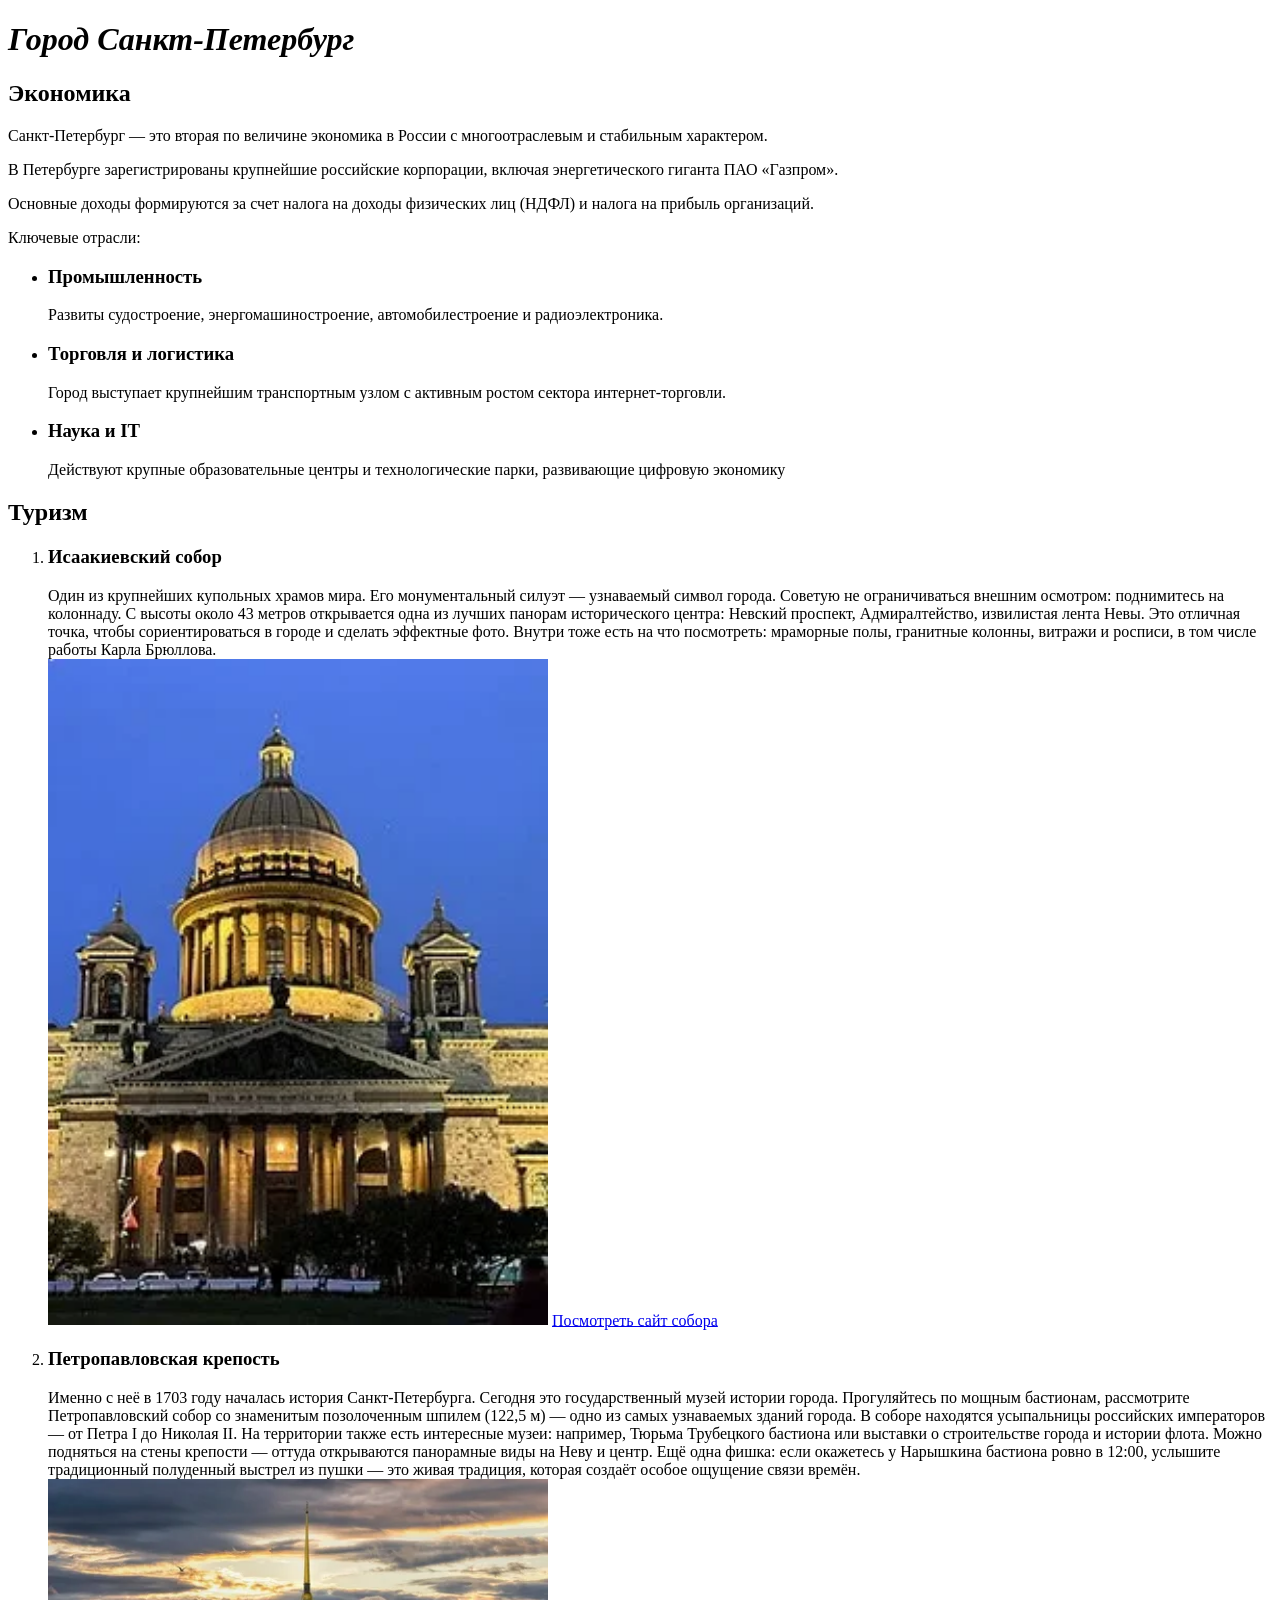
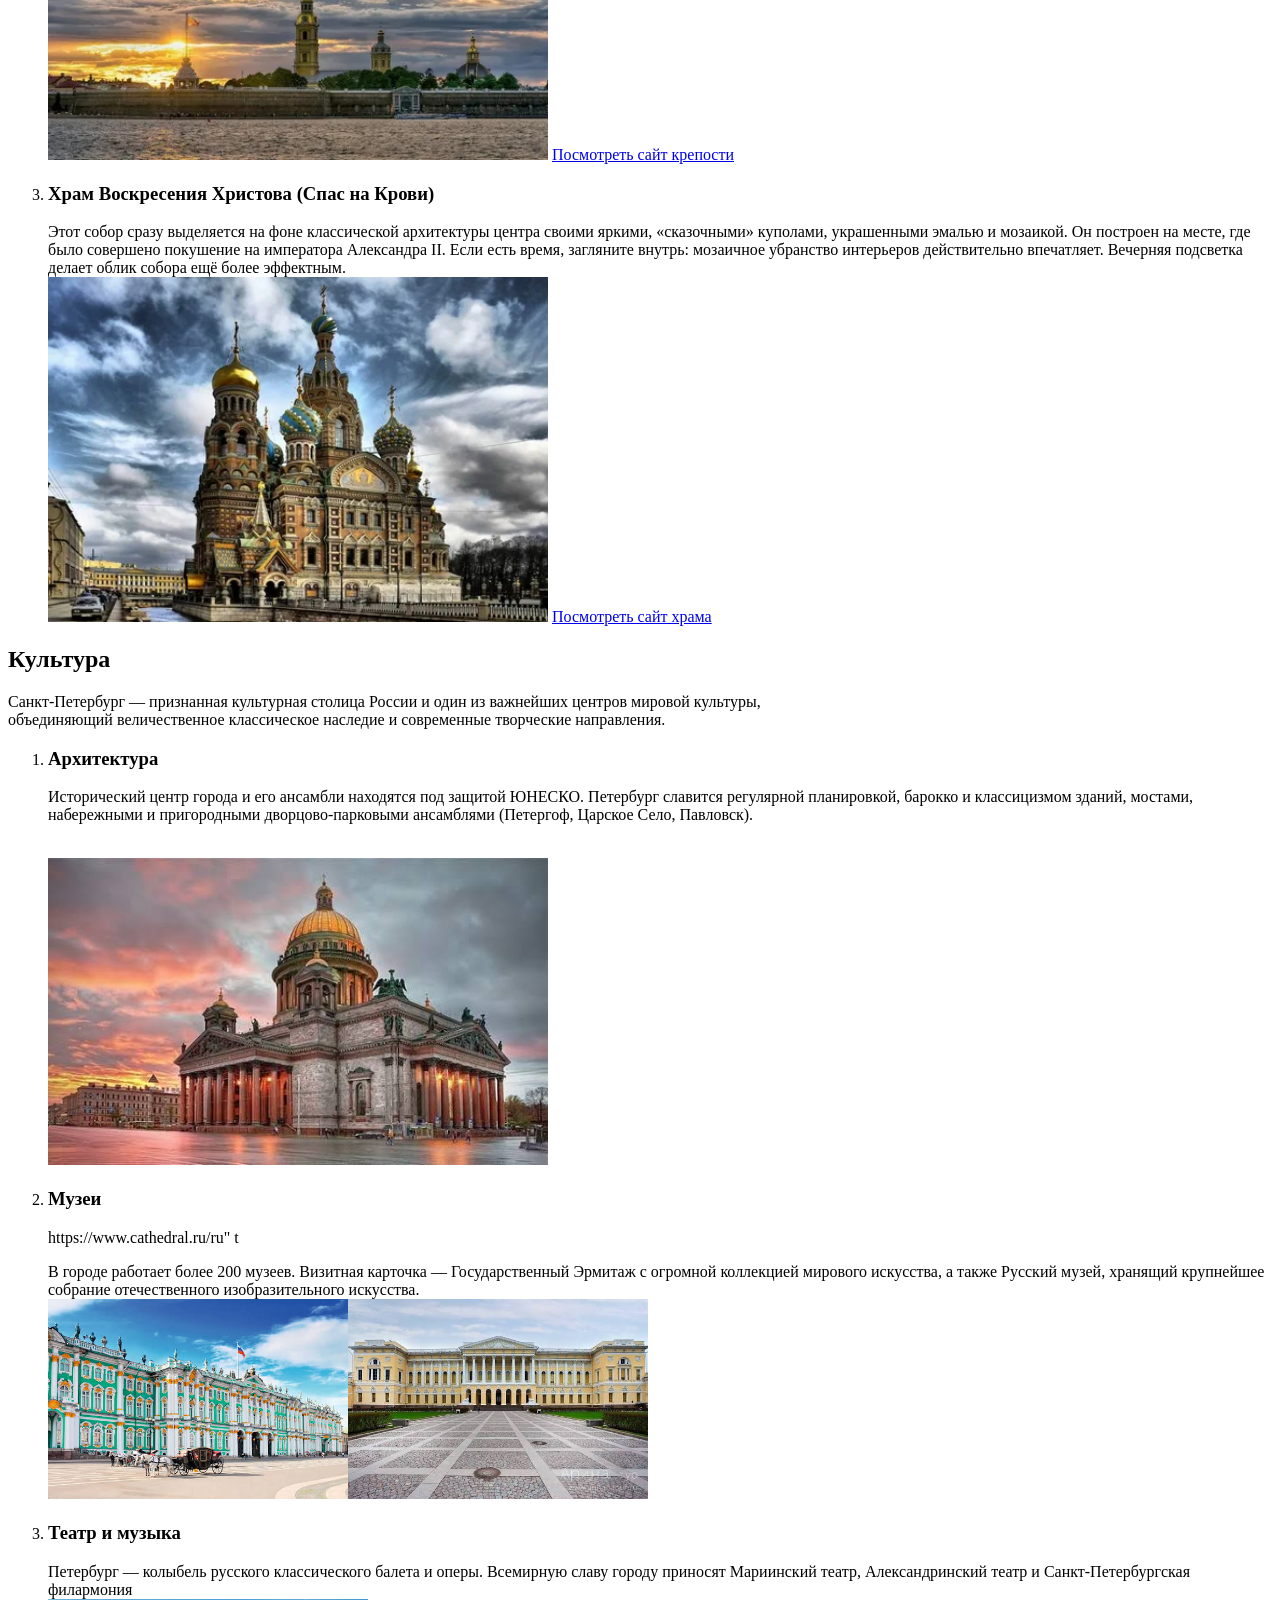
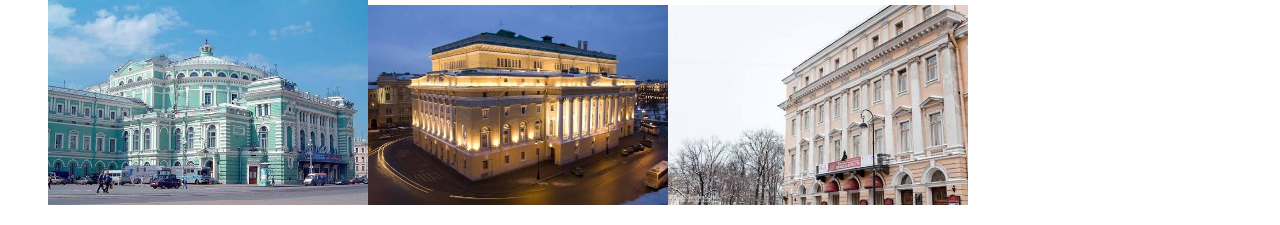
==== более тзшный/index.html @ c80f9b0b "First commit" ====
<!DOCTYPE html>
<html>
    <head>
        <meta charset="UTF-8">
        <title>Санкт-Петербург</title>
    </head>
    <body>
        <h1><i>Город Санкт-Петербург</i></h1>
        <h2>Экономика</h2>
        <p class="cen">Санкт-Петербург — это вторая по величине экономика в России с многоотраслевым и стабильным характером.</p>
        <p class="cen">В Петербурге зарегистрированы крупнейшие российские корпорации, включая энергетического гиганта ПАО «Газпром».</p>
        <p class="cen"> Основные доходы формируются за счет налога на доходы физических лиц (НДФЛ) и налога на прибыль организаций.</p>
        <p class="cen">Ключевые отрасли:</p>
        <ul>
            <li><h3>Промышленность</h2></li>
            <p>Развиты судостроение, энергомашиностроение, автомобилестроение и радиоэлектроника.</p>
            <li><h3>Торговля и логистика</h2></li>
            <p>Город выступает крупнейшим транспортным узлом с активным ростом сектора интернет-торговли.</p>
            <li><h3>Наука и IT</h2></li>
            <p>Действуют крупные образовательные центры и технологические парки, развивающие цифровую экономику</p>        
        </ul>
        <h2>Туризм</h2>
        <ol>
            <li><h3>Исаакиевский собор</h2></li>
            <p>Один из крупнейших купольных храмов мира. Его монументальный силуэт — узнаваемый символ города. Советую не ограничиваться внешним осмотром: поднимитесь на колоннаду. С высоты около 43 метров открывается одна из лучших панорам исторического центра: Невский проспект, Адмиралтейство, извилистая лента Невы. Это отличная точка, чтобы сориентироваться в городе и сделать эффектные фото. Внутри тоже есть на что посмотреть: мраморные полы, гранитные колонны, витражи и росписи, в том числе работы Карла Брюллова.
            <br> <img src="is.jpg" alt="Исаакиевский собор"  width="500px">
            <a href="https://www.cathedral.ru/ru" target="_blank">Посмотреть сайт собора</a>
            </p>
            <li><h3>Петропавловская крепость</h2></li>
            <p>Именно с неё в 1703 году началась история Санкт-Петербурга. Сегодня это государственный музей истории города. Прогуляйтесь по мощным бастионам, рассмотрите Петропавловский собор со знаменитым позолоченным шпилем (122,5 м) — одно из самых узнаваемых зданий города. В соборе находятся усыпальницы российских императоров — от Петра I до Николая II. На территории также есть интересные музеи: например, Тюрьма Трубецкого бастиона или выставки о строительстве города и истории флота. Можно подняться на стены крепости — оттуда открываются панорамные виды на Неву и центр. Ещё одна фишка: если окажетесь у Нарышкина бастиона ровно в 12:00, услышите традиционный полуденный выстрел из пушки — это живая традиция, которая создаёт особое ощущение связи времён.
            <br> <img src="pk.jpg" alt="Петропавловская крепость"  width="500px"> 
            <a href="https://www.google.com/goto?url=CAESUQHrOzAVkxInHg3Rd6XXfSaUiSAGd_EhR9a_v71JajYghUk1MVlKx-XHyZ4IRBCpS6coaePpkOcwdXhpnXJrqv1Pvjso9up58WGBo2SPQZTirQ" target="_blank">Посмотреть сайт крепости</a>  
            </p>
            <li><h3>Храм Воскресения Христова (Спас на Крови)</h2></li>
            <p>Этот собор сразу выделяется на фоне классической архитектуры центра своими яркими, «сказочными» куполами, украшенными эмалью и мозаикой. Он построен на месте, где было совершено покушение на императора Александра II. Если есть время, загляните внутрь: мозаичное убранство интерьеров действительно впечатляет. Вечерняя подсветка делает облик собора ещё более эффектным.
            <br> <img src="xvx.jpg" alt="Храм Воскресения Христова (Спас на Крови)"  width="500px">
            <a href="https://spas.spb.ru/"_blank">Посмотреть сайт храма</a>           
            </p>        
        </ol>       
        <h2>Культура</h2>
        <p class="cen">Санкт-Петербург — признанная культурная столица России и один из важнейших центров мировой культуры,<br>объединяющий величественное классическое наследие и современные творческие направления.</p>
        <ol>
            <li><h3>Архитектура</h2></li>
            <p>Исторический центр города и его ансамбли находятся под защитой ЮНЕСКО. Петербург славится регулярной планировкой, барокко и классицизмом зданий, мостами, набережными и пригородными дворцово-парковыми ансамблями (Петергоф, Царское Село, Павловск).</p>
            <br> <img src="images (1).jfif" alt="Исаакиевский собор"  width="500px">
            </p>
            <li><h3>Музеи</h2></li>https://www.cathedral.ru/ru" t
            <p>В городе работает более 200 музеев. Визитная карточка — Государственный Эрмитаж с огромной коллекцией мирового искусства, а также Русский музей, хранящий крупнейшее собрание отечественного изобразительного искусства.
            <br> <img src="images (2).jfif" alt="Эрмитаж"  width="300px"><img src="images (3).jfif" alt="Русский музей"  width="300px">   
            </p>
            <li><h3>Театр и музыка</h2></li>
            <p>Петербург — колыбель русского классического балета и оперы. Всемирную славу городу приносят Мариинский театр, Александринский театр и Санкт-Петербургская филармония
            <br> <img src="images (4).jfif" alt="Мариинский театр"  width="320px"><img src="images (5).jfif" alt="Александринский театр"  width="300px"><img src="images (6).jfif" alt="Санкт-Петербургская филармония"  width="300px">           
            </p>        
        </ol>        
    </body>
</html>
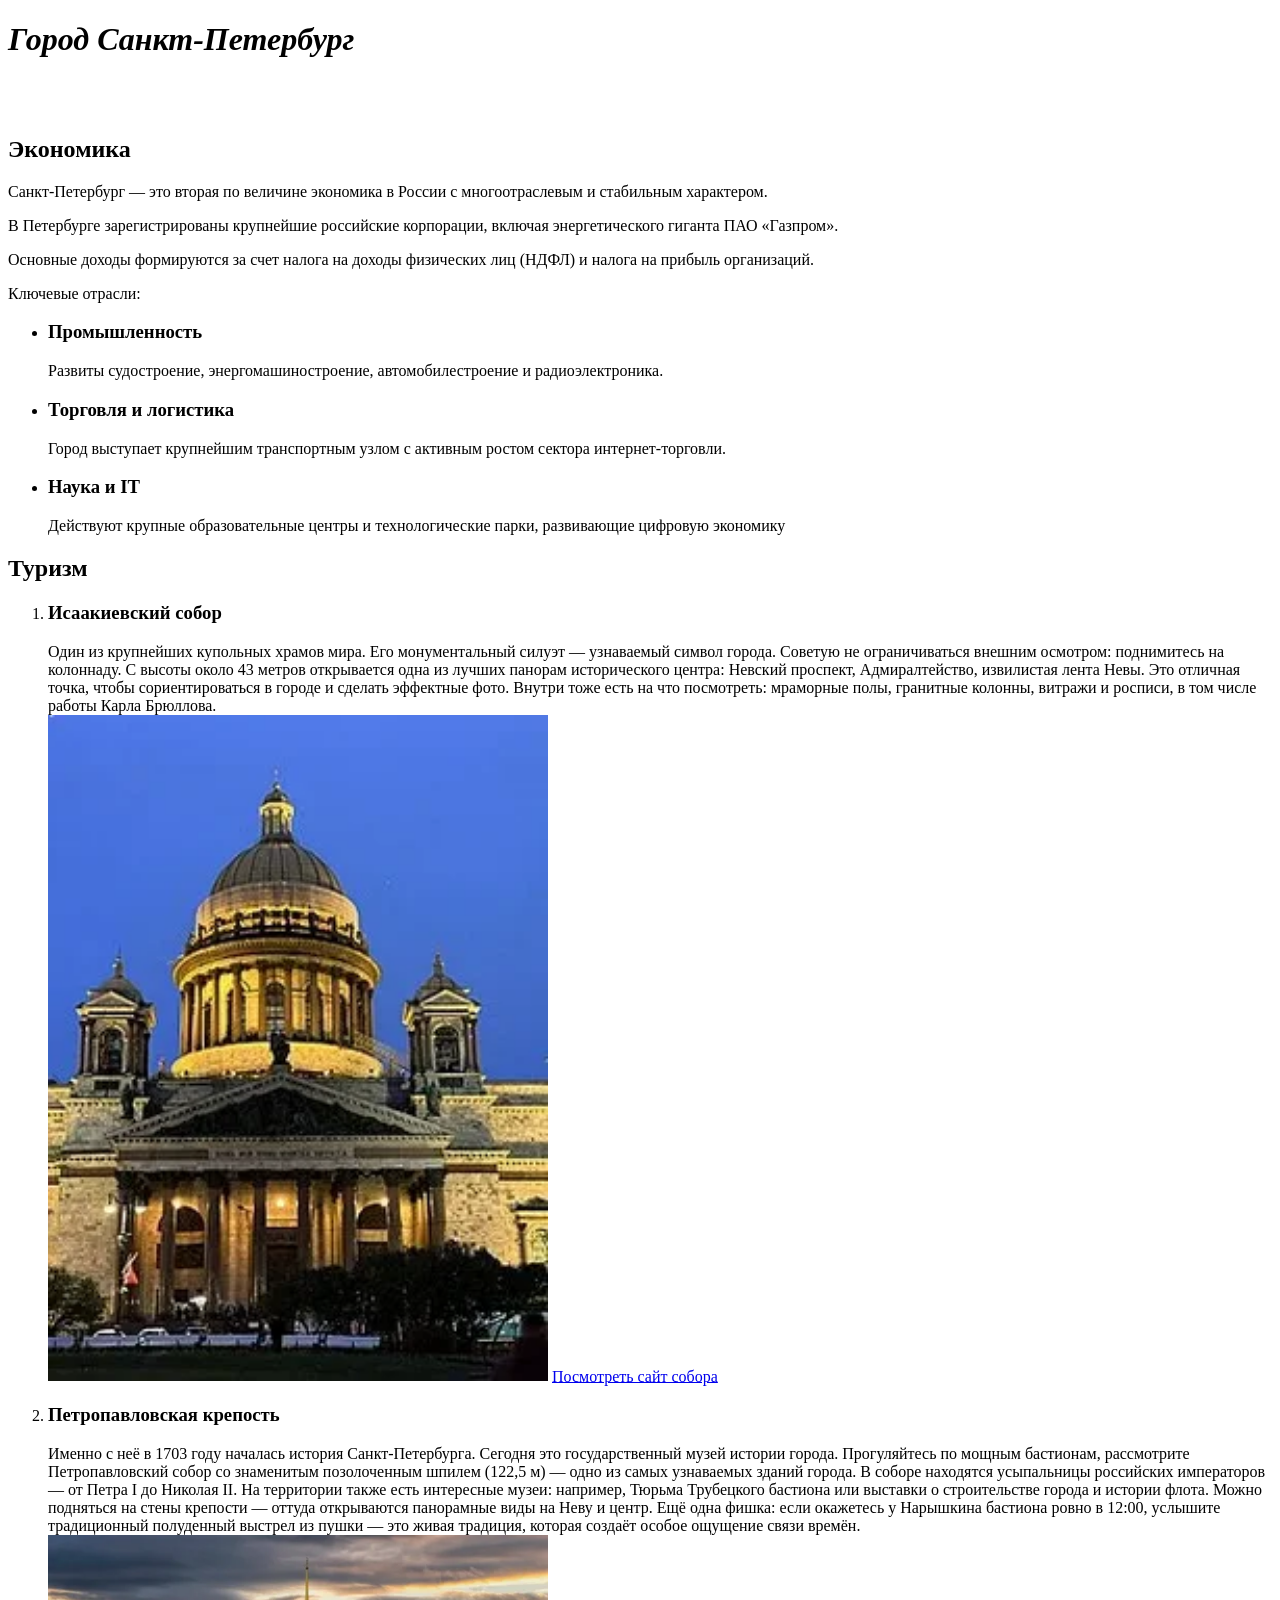
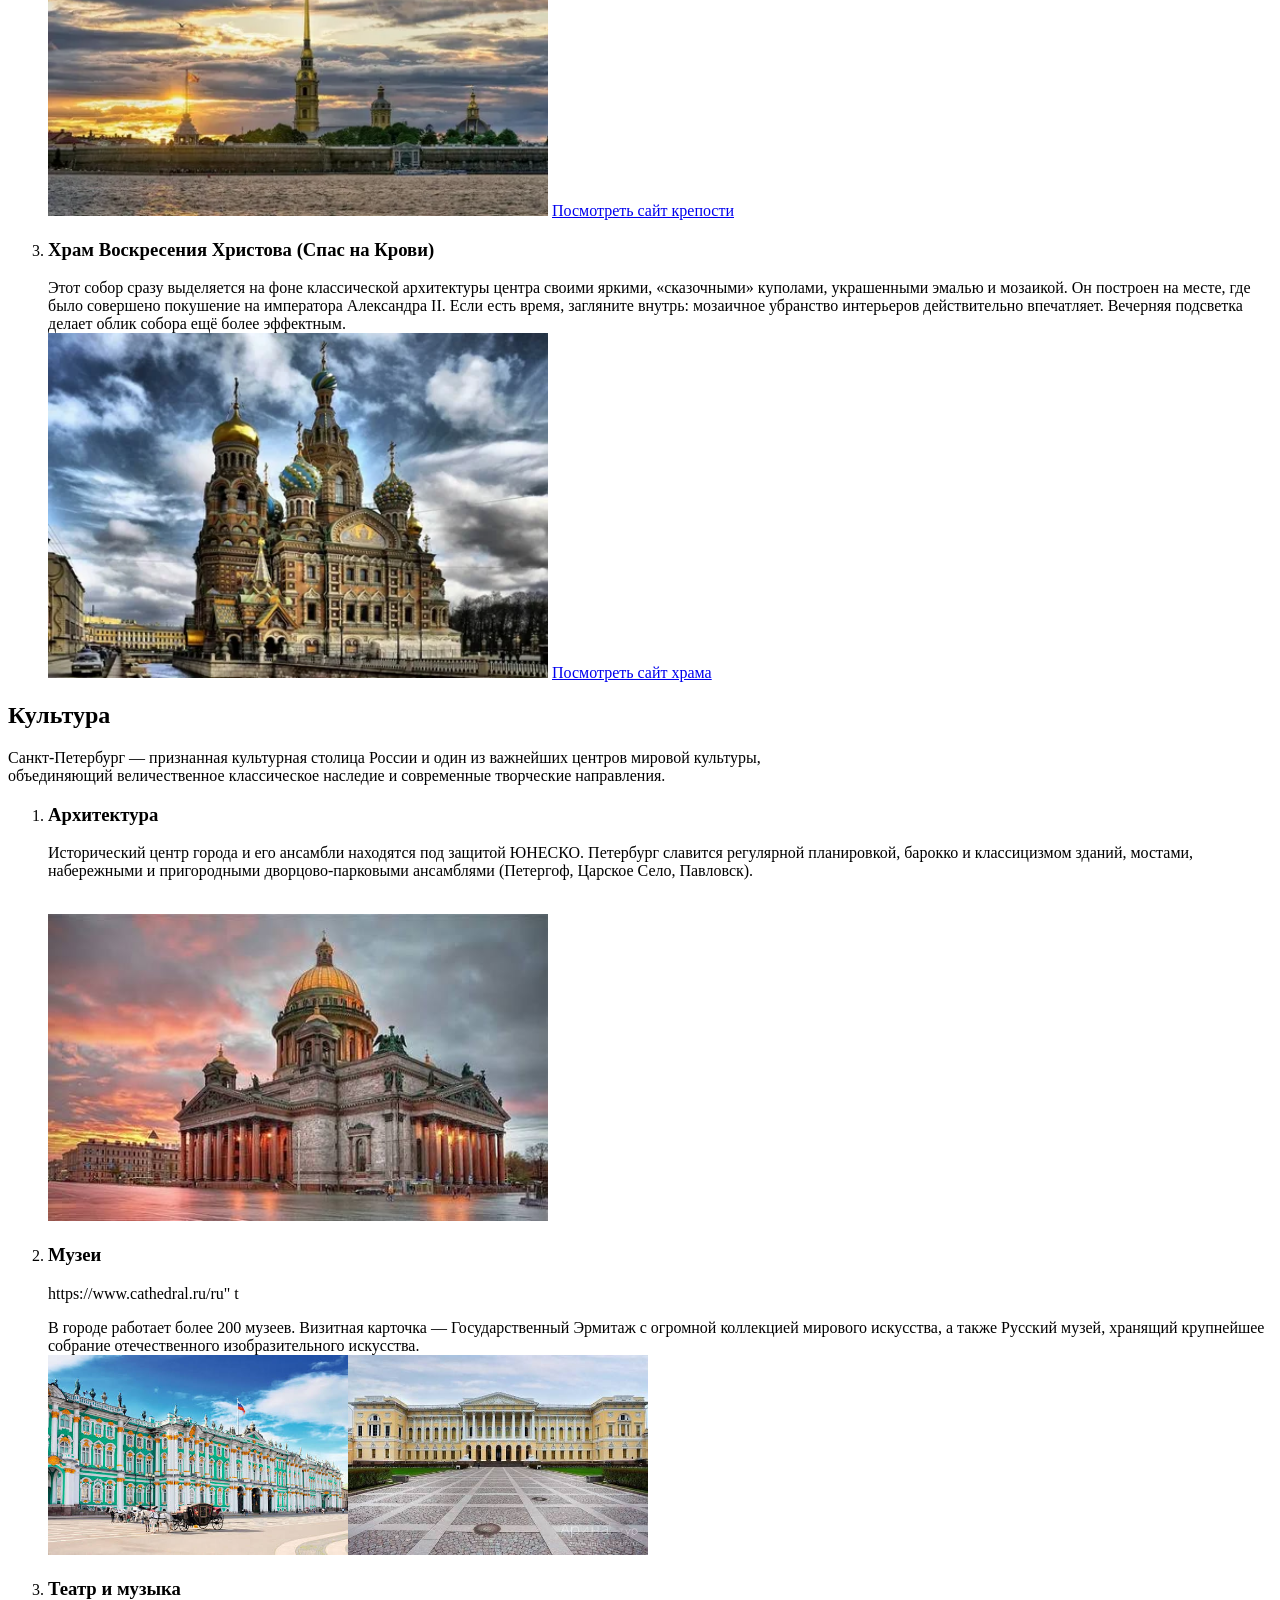
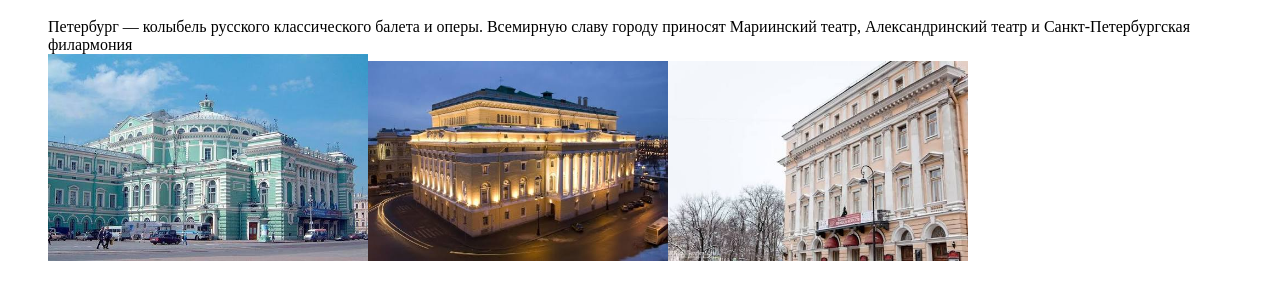
==== commit 1949711f: "add style.css" ====
--- a/более тзшный/index.html
+++ b/более тзшный/index.html
@@ -3,9 +3,11 @@
     <head>
         <meta charset="UTF-8">
         <title>Санкт-Петербург</title>
+        <link rel="stylesheet" href="style.css">
     </head>
     <body>
         <h1><i>Город Санкт-Петербург</i></h1>
+        <br><br> 
         <h2>Экономика</h2>
         <p class="cen">Санкт-Петербург — это вторая по величине экономика в России с многоотраслевым и стабильным характером.</p>
         <p class="cen">В Петербурге зарегистрированы крупнейшие российские корпорации, включая энергетического гиганта ПАО «Газпром».</p>
